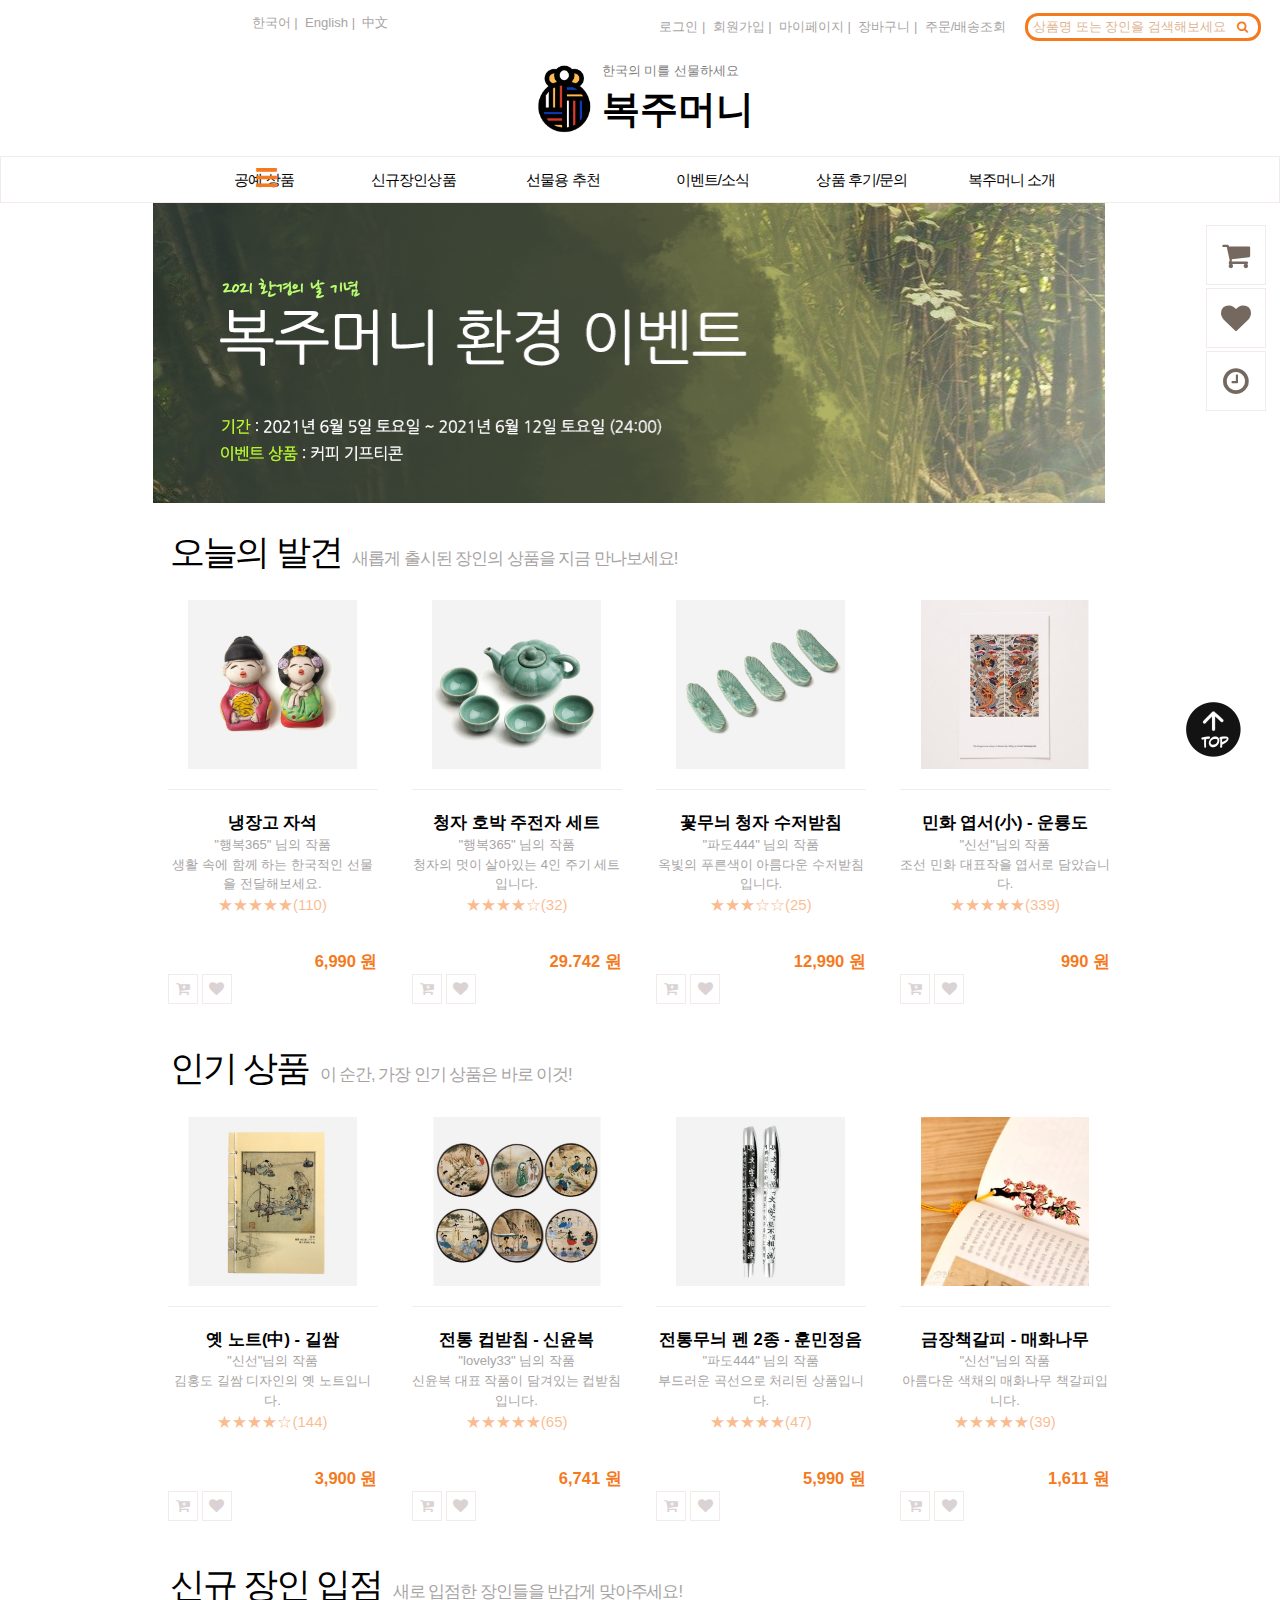
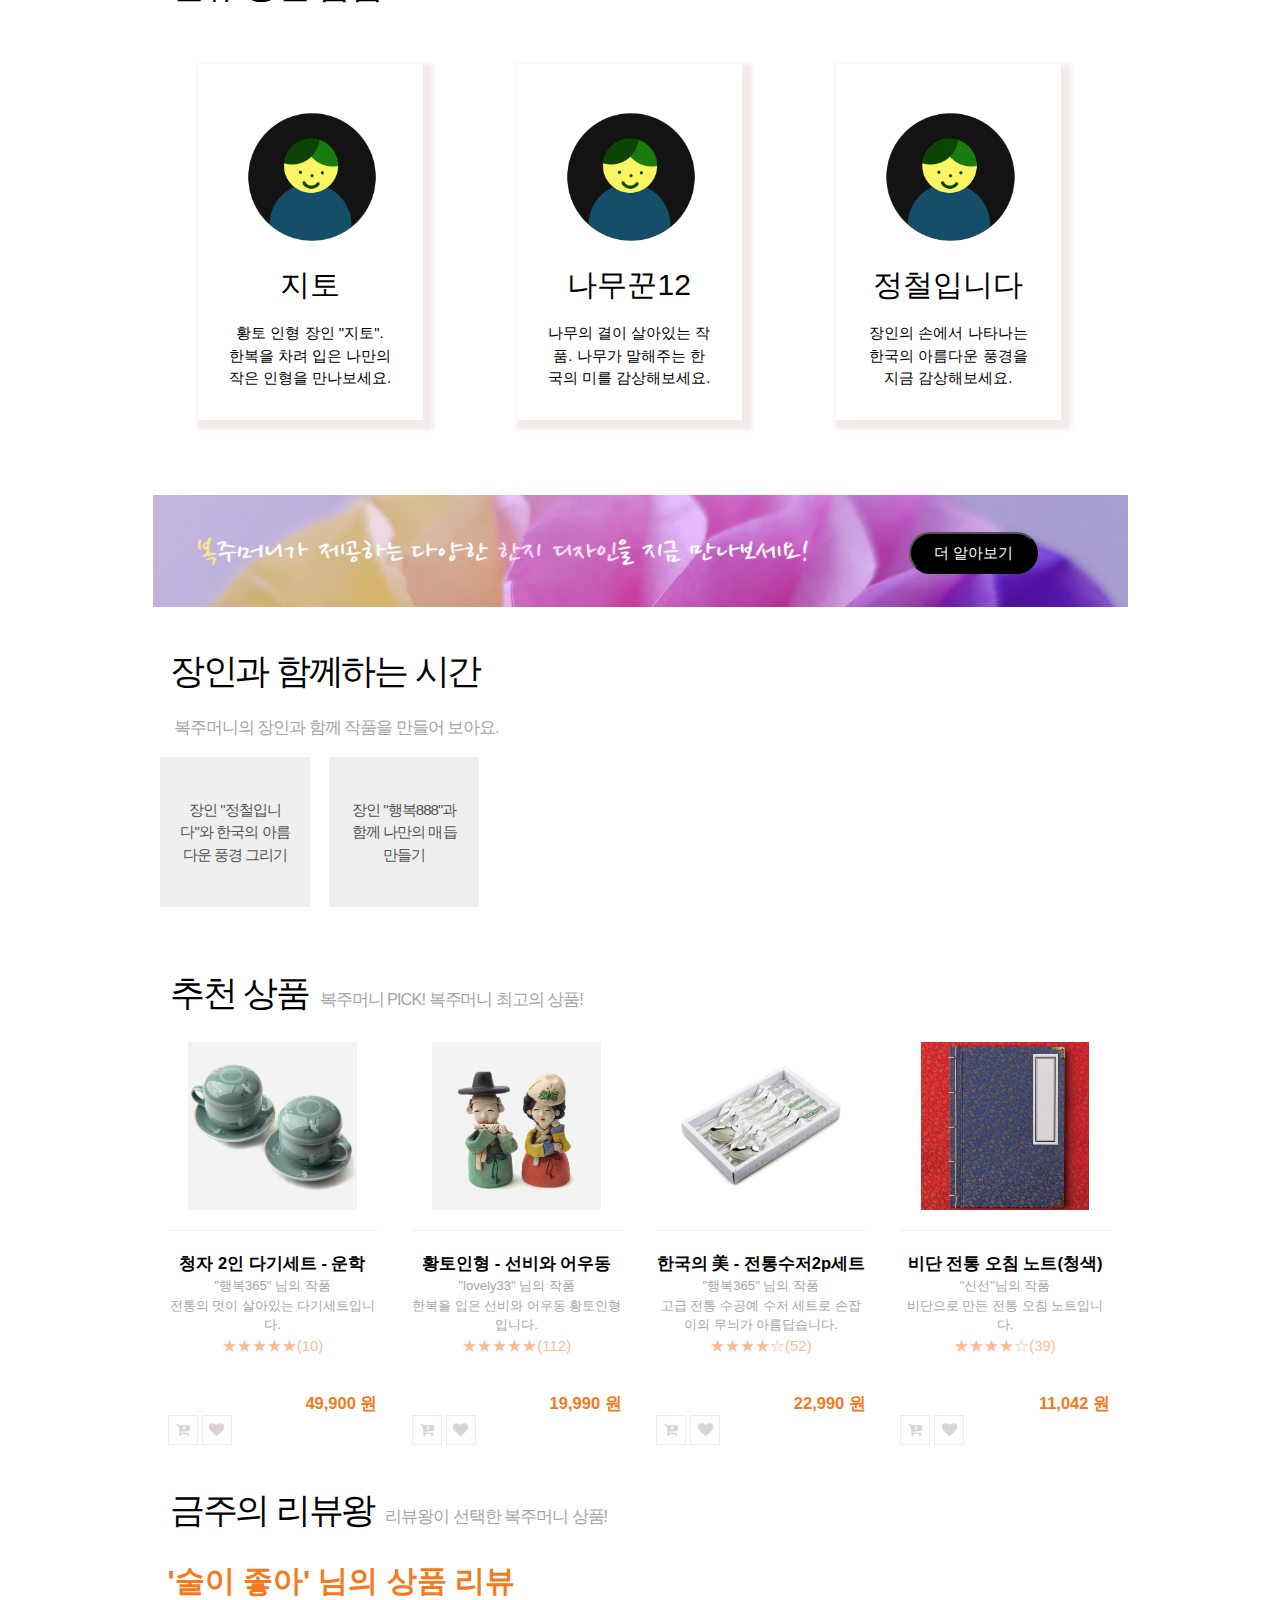
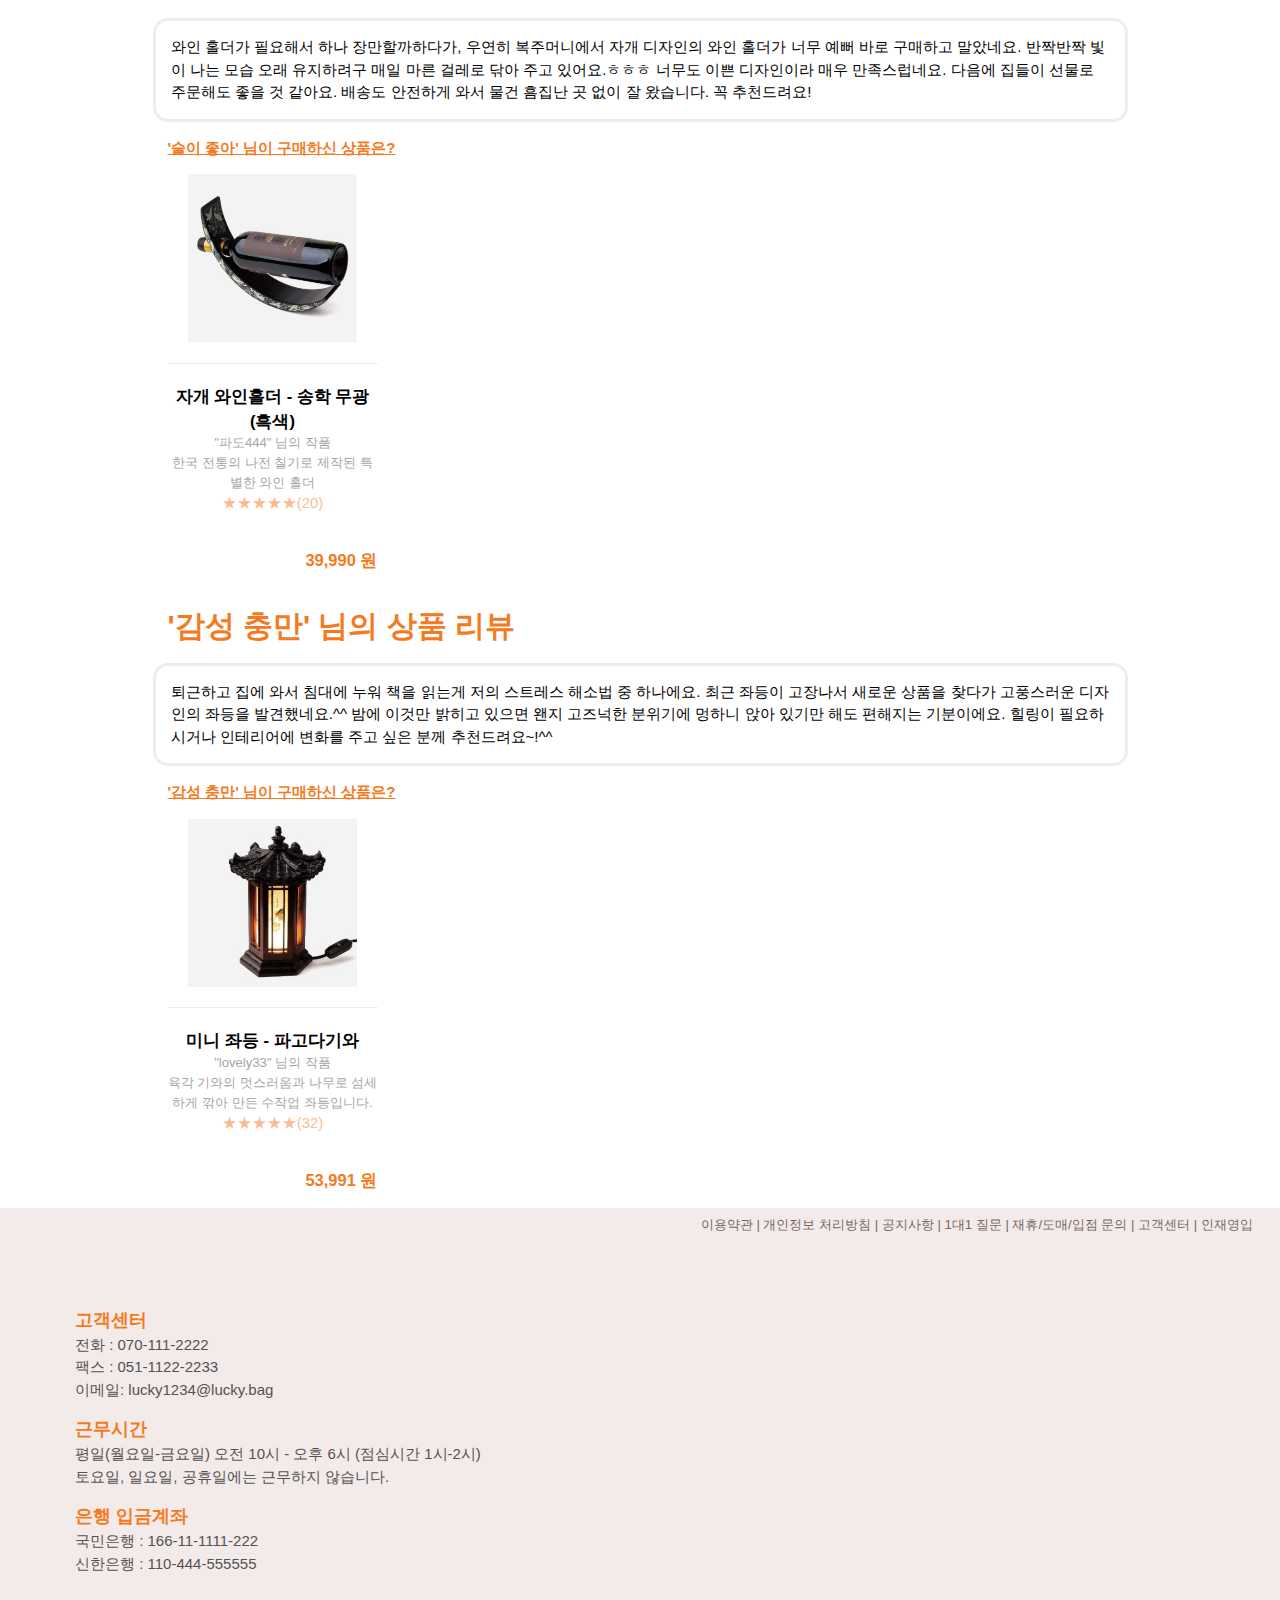
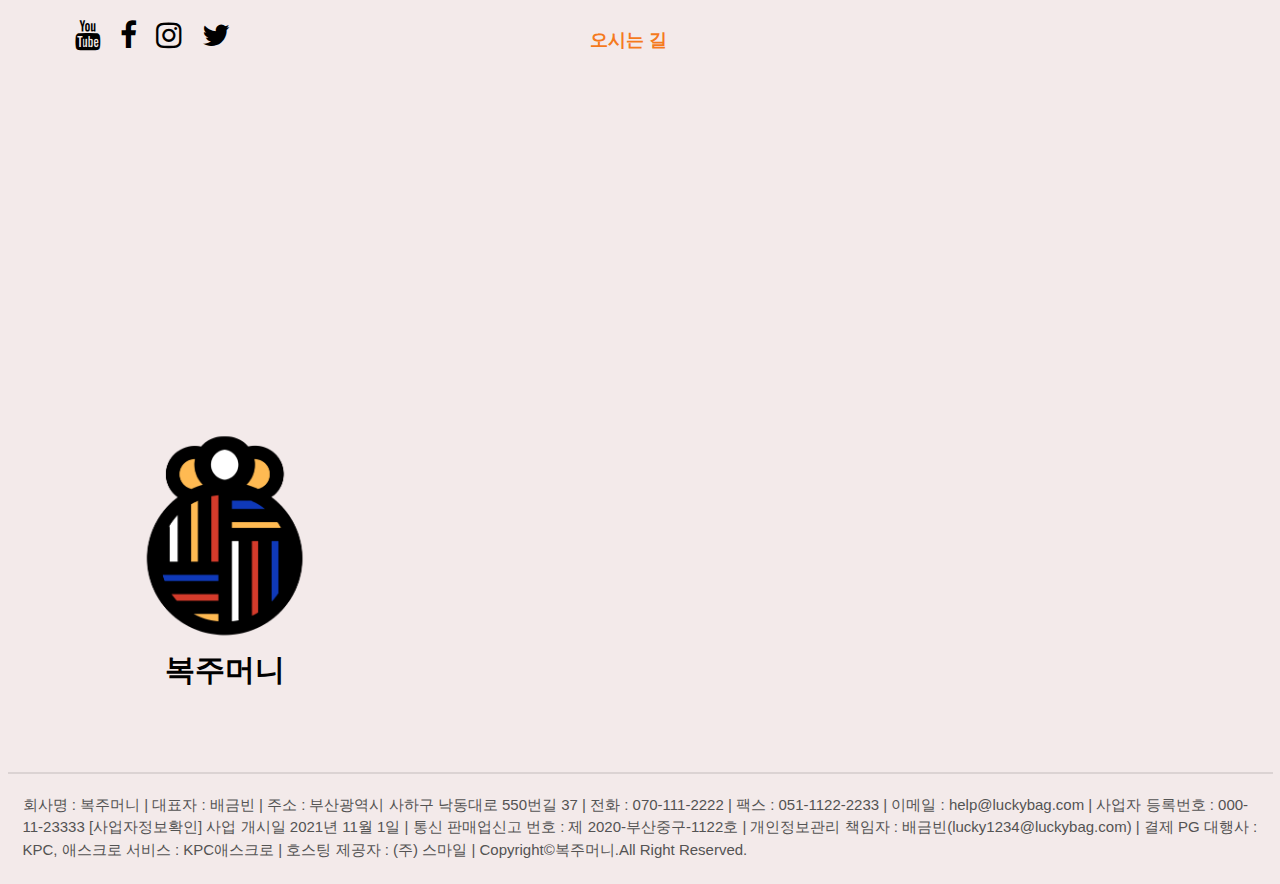
==== index.html @ 96ff1c87 "LB Website" ====
<!DOCTYPE html>
<html lang="ko">
<head>
    <meta charset="UTF-8">
    <meta http-equiv="X-UA-Compatible" content="IE=edge">
    <meta name="viewport" content="width=device-width, initial-scale=1.0">
    <link rel="stylesheet" href="./css/w3.css">
    <link rel="stylesheet" href="./css/index_style.css">
    <link rel="stylesheet" href="https://cdnjs.cloudflare.com/ajax/libs/font-awesome/4.7.0/css/font-awesome.min.css">
    <script type="text/javascript" src="//dapi.kakao.com/v2/maps/sdk.js?appkey=8e067517af918dc7098eddfb361f2c56"></script>
    <script src="./js/index_js.js"></script>
    <script>
		function getGeolocation() {
            if (navigator.geolocation) {
                navigator.geolocation.watchPosition(showLocation);
            }
        }
        function showLocation(location) {
			let lat=0.0, log=0.0;
			lat = location.coords.latitude;
            long = location.coords.longitude;
			var container = document.getElementById('map');
		var options = {
			center: new kakao.maps.LatLng(lat, long), 
			level: 3
		};
		var map = new kakao.maps.Map(container, options);
		// 마커가 표시될 위치입니다 
		var markerPosition  = new kakao.maps.LatLng(lat, long); 

		// 마커를 생성합니다
		var marker = new kakao.maps.Marker({
    	position: markerPosition
		});

		// 마커가 지도 위에 표시되도록 설정합니다
		marker.setMap(map);
		// 일반 지도와 스카이뷰로 지도 타입을 전환할 수 있는 지도타입 컨트롤을 생성합니다
		var mapTypeControl = new kakao.maps.MapTypeControl();

		// 지도에 컨트롤을 추가해야 지도위에 표시됩니다
		// kakao.maps.ControlPosition은 컨트롤이 표시될 위치를 정의하는데 TOPRIGHT는 오른쪽 위를 의미합니다
		map.addControl(mapTypeControl, kakao.maps.ControlPosition.TOPRIGHT);

		// 지도 확대 축소를 제어할 수 있는  줌 컨트롤을 생성합니다
		var zoomControl = new kakao.maps.ZoomControl();
		map.addControl(zoomControl, kakao.maps.ControlPosition.RIGHT);
        }

	</script>
    <title>☆Lucky Bag☆</title>
</head>

<body onload="w3_open(); c01_1(); getGeolocation();">
    <div id="loginSidebar">
        <div class="w3-sidebar w3-bar-block w3-card w3-animate-top" id="rightMenu">
            <button onclick="closeRightMenu()" class="w3-bar-item w3-button w3-large w3-hover-none">&times;</button>           
            <div id="login" class="w3-container">
                <h3>로그인</h3>
                <input type="text" class ="width : 7.5em" name="" id="id" placeholder="이메일 또는 아이디"><br>                
                <input type="password" class ="width : 7.5em" name="" id="pw" placeholder="비밀번호"><br>
                <a href="#" style="font-size: 0.75em;">아이디/비밀번호를 잊으셨나요?</a></br>
                <button class="lo" onclick="login();">로그인</button></br></br>
                <div class="hr-sect">또는</div></br>
                <div class="snsLogin">
                    <a href="https://www.naver.com/"><button class="naver"><img src="./media/naver.jpg">  네이버로 로그인</button></a>
                    <a href="https://www.facebook.com/"><button class="facebook"><img src="./media/facebook.jpg"> 페이스북으로 로그인</button></a>
                    <a href="https://www.kakaocorp.com/page/"><button class="kakao" style="margin-bottom: 30px;"><img src="./media/kakao.jpg"> 카카오톡으로 로그인</button></a>
                </div>
            </div>
          </div>
    </div>
    <header>
        <div id="up">
            <div id="language">
                <span><a href="#">한국어</a></span>&nbsp;&#124;&nbsp;
                <span><a href="#">English</a></span>&nbsp;&#124;&nbsp;
                <span><a href="#">中文</a></span>
            </div>
            <div id="upBar">
                <span><a href="#" onclick="openRightMenu();">로그인</a></span>&nbsp;&#124;&nbsp;
                <span><a href="#">회원가입</a></span>&nbsp;&#124;&nbsp;
                <span><a id="mP" href="./myPage" target="_self"></a> 마이페이지</a></span>&nbsp;&#124;&nbsp;
                <span><a href="#">장바구니</a></span>&nbsp;&#124;&nbsp;
                <span><a href="#">주문/배송조회</a></span> &nbsp;&nbsp;&nbsp;
                <div id="search">
                    <input type="text" placeholder="상품명 또는 장인을 검색해보세요.">
                    <a href="#"><button class="searchIcon"><i class="fa fa-search w3-small"></i></button></a>
                </div>
            </div>
        </div>
        <div>
            <div id="title">
                <div class="tIMG">
                    <img class="tImg" src="./media/logo.png" alt="tImg">
                </div>
                <div id="title01">
                    <span class="tExplan">한국의 미를 선물하세요</span><br>
                    <span class="tTitle">복주머니</span>
                </div>
            </div>
        </div>
    </header>
    <nav>
        <ul>
            <button id="OP" onclick="w3_open()">☰</button> 
            <button id="CL" onclick="w3_close()">☰</button>
            <li class="gnvT" onmouseover="u01()" onmouseleave="u01_1()"><a href="#">공예 상품</a>
                <ul id ="U01">
                    <li><a href="#">문구류</a></li>
                    <li><a href="#">USB</a></li>
                    <li><a href="#">악세서리</a></li>
                    <li><a href="#">장식 소품</a></li>
                    <li><a href="#">식기</a></li>
                    <li><a href="#">잡화</a></li>
                </ul>
            </li>
            <li class="gnvT">
                <a href="#">신규장인상품</a>
            </li>
            <li class="gnvT" onmouseover="u02()" onmouseleave="u02_1()"><a href="#">선물용 추천</a>
                <ul id ="U02">
                    <li><a href="#">가격대별 추천</a></li>
                    <li><a href="#">외국인 친구 선물</a></li>
                    <li><a href="#">기업/단체 선물</a></li>
                    <li><a href="#">집들이 선물</a></li>
                </ul>
            </li>
            <li class="gnvT" onmouseover="u03()" onmouseleave="u03_1()"><a href="#">이벤트/소식</a>
                <ul id ="U03">
                    <li><a href="#">이벤트</a></li>
                    <li><a href="#">신상품 소식</a></li>
                    <li><a href="#">공방체험</a></li> <!--온·오프라인 혼합형, 장인과 '복주머니'의 협업-->
                    <li><a href="#">공지사항</a></li>
                </ul>
            </li>
            <li class="gnvT" onmouseover="u04()" onmouseleave="u04_1()"><a href="#">상품 후기/문의</a>
                <ul id ="U04">
                    <li><a href="#">시간 상품 후기</a></li>
                    <li><a href="#">자주 묻는 질문</a></li>
                    <li><a href="#">1대 1 상품 문의</a></li>
                </ul>
            </li>
            <li class="gnvT">
                <a href="#">복주머니 소개</a>
            </li>
        </ul>
    </nav>
    <section>
        <aside id="left">

        </aside>
        <article>
            <div id="event">
            </div>
            <div id="today">
                <h1>오늘의 발견</h1> <!--신규 상품-->
                <h2>새롭게 출시된 장인의 상품을 지금 만나보세요!</h2>
                <div id="g01">
                    <div class="g01_1" id="n01">
                        <a href="#"><img class="mImg" src="./media/pic01.jpg" alt="mImg"></a>
                        <hr>
                        <span class="mTitle"><a href="#">냉장고 자석</a></span>
                        <span class="mArtist"><a href="#">"행복365" 님의 작품</a></span>
                        <span class="mExplan">생활 속에 함께 하는 한국적인 선물을 전달해보세요.</span>
                        <span class="mStar">★★★★★(110)</span>
                        <span class="mPrice">6,990 원</span>
                        <div> 
                            <button class="cartI" onclick="cartAppend('n01');" ondblclick="cartRemove('n01');" ><i class="fa fa-cart-plus" aria-hidden="true"></i></button>
                            <button class="likeI"><i class="fa fa-heart" aria-hidden="true"></i></button>
                        </div> 
                    </div>
                    <div class="g01_2" id="n02">
                        <a href="#"><img class="mImg" src="./media/pic02.jpg" alt="mImg"></a>
                        <hr>
                        <span class="mTitle"><a href="#">청자 호박 주전자 세트</a></span>
                        <span class="mArtist"><a href="#">"행복365" 님의 작품</a></span>
                        <span class="mExplan">청자의 멋이 살아있는 4인 주기 세트입니다.</span>
                        <span class="mStar">★★★★☆(32)</span>
                        <span class="mPrice">29.742 원</span>
                        <div> 
                            <button class="cartI" onclick="cartAppend('n02');" ondblclick="cartRemove('n02');" ><i class="fa fa-cart-plus" aria-hidden="true"></i></button>
                            <button class="likeI"><i class="fa fa-heart" aria-hidden="true"></i></button>
                        </div> 
                    </div>
                    <div class="g01_3" id="n03">
                        <a href="#"><img class="mImg" src="./media/pic03.jpg" alt="mImg"></a>
                        <hr>
                        <span class="mTitle"><a href="#">꽃무늬 청자 수저받침</a></span>
                        <span class="mArtist"><a href="#">"파도444" 님의 작품</a></span>
                        <span class="mExplan">옥빛의 푸른색이 아름다운 수저받침입니다.</span>
                        <span class="mStar">★★★☆☆(25)</span>
                        <span class="mPrice">12,990 원</span>
                        <div> 
                            <button class="cartI" onclick="cartAppend('n03');" ondblclick="cartRemove('n03');" ><i class="fa fa-cart-plus" aria-hidden="true"></i></button>
                            <button class="likeI"><i class="fa fa-heart" aria-hidden="true"></i></button>
                        </div> 
                    </div>
                    <div class="g01_4" id="n04">
                        <a href="#"><img class="mImg" src="./media/pic04.jpg" alt="mImg"></a>
                        <hr>
                        <span class="mTitle"><a href="#">민화 엽서(小) - 운룡도</a></span>
                        <span class="mArtist"><a href="#">"신선"님의 작품</a></span>
                        <span class="mExplan">조선 민화 대표작을 엽서로 담았습니다.</span>
                        <span class="mStar">★★★★★(339)</span>
                        <span class="mPrice">990 원</span>
                        <div> 
                            <button class="cartI" onclick="cartAppend('n04');" ondblclick="cartRemove('n04');" ><i class="fa fa-cart-plus" aria-hidden="true"></i></button>
                            <button class="likeI"><i class="fa fa-heart" aria-hidden="true"></i></button>
                        </div> 
                    </div>
                </div>
            </div>
            <div id="popular">
                <h1>인기 상품</h1>
                <h2>이 순간, 가장 인기 상품은 바로 이것!</h2>
                <div id="g02">
                    <div class="g01_1" id="n05">
                        <a href="#"><img class="mImg" src="./media/pic05.jpg" alt="mImg"></a>
                        <hr>
                        <span class="mTitle"><a href="#">옛 노트(中) - 길쌈</a></span>
                        <span class="mArtist"><a href="#">"신선"님의 작품</a></span>
                        <span class="mExplan">김홍도 길쌈 디자인의 옛 노트입니다.</span>
                        <span class="mStar">★★★★☆(144)</span>
                        <span class="mPrice">3,900 원</span>
                        <div> 
                            <button class="cartI" onclick="cartAppend('n05');" ondblclick="cartRemove1('n05');" ><i class="fa fa-cart-plus" aria-hidden="true"></i></button>
                            <button class="likeI"><i class="fa fa-heart" aria-hidden="true"></i></button>
                        </div> 
                    </div>
                    <div class="g01_2" id="n06">
                        <a href="#"><img class="mImg" src="./media/pic06.jpg" alt="mImg"></a>
                        <hr>
                        <span class="mTitle"><a href="#">전통 컵받침 - 신윤복</a></span>
                        <span class="mArtist"><a href="#">"lovely33" 님의 작품</a></span>
                        <span class="mExplan">신윤복 대표 작품이 담겨있는 컵받침입니다.</span>
                        <span class="mStar">★★★★★(65)</span>
                        <span class="mPrice">6,741 원</span>
                        <div> 
                            <button class="cartI" onclick="cartAppend('n06');" ondblclick="cartRemove1('n06');" ><i class="fa fa-cart-plus" aria-hidden="true"></i></button>
                            <button class="likeI"><i class="fa fa-heart" aria-hidden="true"></i></button>
                        </div> 
                    </div>
                    <div class="g01_3" id="n07">
                        <a href="#"><img class="mImg" src="./media/pic07.jpg" alt="mImg"></a>
                        <hr>
                        <span class="mTitle"><a href="#">전통무늬 펜 2종 - 훈민정음</a></span>
                        <span class="mArtist"><a href="#">"파도444" 님의 작품</a></span>
                        <span class="mExplan">부드러운 곡선으로 처리된 상품입니다.</span>
                        <span class="mStar">★★★★★(47)</span>
                        <span class="mPrice">5,990 원</span>
                        <div> 
                            <button class="cartI" onclick="cartAppend('n07');" ondblclick="cartRemove1('n07');" ><i class="fa fa-cart-plus" aria-hidden="true"></i></button>
                            <button class="likeI"><i class="fa fa-heart" aria-hidden="true"></i></button>
                        </div> 
                    </div>
                    <div class="g01_4" id="n08">
                        <a href="#"><img class="mImg" src="./media/pic08.jpg" alt="mImg"></a>
                        <hr>
                        <span class="mTitle"><a href="#">금장책갈피 - 매화나무</a></span>
                        <span class="mArtist"><a href="#">"신선"님의 작품</a></span>
                        <span class="mExplan">아름다운 색채의 매화나무 책갈피입니다.</span>
                        <span class="mStar">★★★★★(39)</span>
                        <span class="mPrice">1,611 원</span>
                        <div> 
                            <button class="cartI" onclick="cartAppend('n08');" ondblclick="cartRemove1('n08');" ><i class="fa fa-cart-plus" aria-hidden="true"></i></button>
                            <button class="likeI"><i class="fa fa-heart" aria-hidden="true"></i></button>
                        </div> 
                    </div>
                </div>
            </div>
            <div id="new">
                <h1>신규 장인 입점</h1>
                <h2>새로 입점한 장인들을 반갑게 맞아주세요!</h2>
                <div class="new01">
                    <div class="u01">
                        <img class="uImg" src="./media/user01.png" alt="uImg01">
                        <span class="uName"><a href="#">지토</a></span>
                        <span class="uExplan">황토 인형 장인 "지토". 한복을 차려 입은 나만의 작은 인형을 만나보세요.</span>
                    </div>
                    <div class="u02">
                        <img class="uImg" src="./media/user01.png" alt="uImg02">
                        <span class="uName"><a href="#">나무꾼12</a></span>
                        <span class="uExplan">나무의 결이 살아있는 작품. 나무가 말해주는 한국의 미를 감상해보세요.</span>
                    </div>
                    <div class="u03">
                        <img class="uImg" src="./media/user01.png" alt="uImg03">
                        <span class="uName"><a href="#">정철입니다</a></span>
                        <span class="uExplan">장인의 손에서 나타나는 한국의 아름다운 풍경을 지금 감상해보세요.</span>
                    </div>
                </div>
            </div>
            <div class="ad">
                <img src="./media/ad01.png">
                <button><a href="#">더 알아보기</a></button>
            </div>
            <div class="flex">
                <div class="flex01">
                    <div>
                        <h1>장인과 함께하는 시간</h1> 
                        <h2>&nbsp;&nbsp;&nbsp;&nbsp;&nbsp;&nbsp;복주머니의 장인과 함께 작품을 만들어 보아요.</h2>
                    </div>
                    <div>
                        <button class="join">
                            <a href="#"><span>장인 "정철입니다"와 한국의 아름다운 풍경 그리기</span></a>
                        </button>
                        <button class="join01">
                            <a href="#"><span>장인 "행복888"과 함께 나만의 매듭 만들기</span></a>
                        </button>
                    </div>
                </div>
                <div class="flex02" id="mov">
                    <iframe width="560" height="315" src="https://www.youtube.com/embed/DhsfNTN4OR4?autoplay=1&mute=1" title="YouTube video player" frameborder="0" allow="accelerometer; autoplay; clipboard-write; encrypted-media; gyroscope; picture-in-picture" allowfullscreen></iframe><!--?autoplay=1&mute=1로 음소거 후 자동재생-->
                </div>
            </div>
            <div id="recommand">
                <h1>추천 상품</h1>
                <h2>복주머니 PICK! 복주머니 최고의 상품!</h2>
                <div id="g03">
                    <div class="g01_1" id="n09">
                        <a href="#"><img class="mImg" src="./media/pic09.jpg" alt="mImg"></a>
                        <hr>
                        <span class="mTitle"><a href="#">청자 2인 다기세트 - 운학</a></span>
                        <span class="mArtist"><a href="#">"행복365" 님의 작품</a></span>
                        <span class="mExplan">전통의 멋이 살아있는 다기세트입니다.</span>
                        <span class="mStar">★★★★★(10)</span>
                        <span class="mPrice">49,900 원</span>
                        <div> 
                            <button class="cartI" onclick="cartAppend('n09');" ondblclick="cartRemove2('n09');" ><i class="fa fa-cart-plus" aria-hidden="true"></i></button>
                            <button class="likeI"><i class="fa fa-heart" aria-hidden="true"></i></button>
                        </div> 
                    </div>
                    <div class="g01_2" id="n10">
                        <a href="#"><img class="mImg" src="./media/pic10.jpg" alt="mImg"></a>
                        <hr>
                        <span class="mTitle"><a href="#">황토인형 - 선비와 어우동</a></span>
                        <span class="mArtist"><a href="#">"lovely33" 님의 작품</a></span>
                        <span class="mExplan">한복을 입은 선비와 어우동 황토인형입니다.</span>
                        <span class="mStar">★★★★★(112)</span>
                        <span class="mPrice">19,990 원</span>
                        <div> 
                            <button class="cartI" onclick="cartAppend('n10');" ondblclick="cartRemove2('n10');" ><i class="fa fa-cart-plus" aria-hidden="true"></i></button>
                            <button class="likeI"><i class="fa fa-heart" aria-hidden="true"></i></button>
                        </div> 
                    </div>
                    <div class="g01_3" id="n11">
                        <a href="#"><img class="mImg" src="./media/pic11.jpg" alt="mImg"></a>
                        <hr>
                        <span class="mTitle"><a href="#">한국의 美 - 전통수저2p세트</a></span>
                        <span class="mArtist"><a href="#">"행복365" 님의 작품</a></span>
                        <span class="mExplan">고급 전통 수공예 수저 세트로 손잡이의 무늬가 아름답습니다.</span>
                        <span class="mStar">★★★★☆(52)</span>
                        <span class="mPrice">22,990 원</span>
                        <div> 
                            <button class="cartI" onclick="cartAppend('n11');" ondblclick="cartRemove2('n11');" ><i class="fa fa-cart-plus" aria-hidden="true"></i></button>
                            <button class="likeI"><i class="fa fa-heart" aria-hidden="true"></i></button>
                        </div> 
                    </div>
                    <div class="g01_4" id="n12">
                        <a href="#"><img class="mImg" src="./media/pic12.jpg" alt="mImg"></a>
                        <hr>
                        <span class="mTitle"><a href="#">비단 전통 오침 노트(청색)</a></span>
                        <span class="mArtist"><a href="#">"신선"님의 작품</a></span>
                        <span class="mExplan">비단으로 만든 전통 오침 노트입니다.</span>
                        <span class="mStar">★★★★☆(39)</span>
                        <span class="mPrice">11,042 원</span>
                        <div> 
                            <button class="cartI" onclick="cartAppend('n12');" ondblclick="cartRemove2('n12');" ><i class="fa fa-cart-plus" aria-hidden="true"></i></button>
                            <button class="likeI"><i class="fa fa-heart" aria-hidden="true"></i></button>
                        </div> 
                    </div>
                </div>
            </div>
            <div id="review">
                <h1>금주의 리뷰왕</h1> 
                <h2>리뷰왕이 선택한 복주머니 상품!</h2>
                <div class="g01">
                    <div class="rev">
                        <span class="rev01">'술이 좋아' 님의 상품 리뷰</span>
                        <span class="rev02">
                            와인 홀더가 필요해서 하나 장만할까하다가, 우연히 복주머니에서 자개 디자인의 와인 홀더가 너무 예뻐 바로 구매하고 말았네요.
                            반짝반짝 빛이 나는 모습 오래 유지하려구 매일 마른 걸레로 닦아 주고 있어요.ㅎㅎㅎ
                            너무도 이쁜 디자인이라 매우 만족스럽네요. 다음에 집들이 선물로 주문해도 좋을 것 같아요. 배송도 안전하게 와서 물건 흠집난 곳 없이 잘 왔습니다. 꼭 추천드려요!                            
                        </span>
                        <span class="rev03">'술이 좋아' 님이 구매하신 상품은?</span>
                        <div class="g01_1" id="n13">
                            <a href="#"><img class="mImg" src="./media/pic13.jpg" alt="mImg"></a>
                            <hr>
                            <span class="mTitle"><a href="#">자개 와인홀더 - 송학 무광(흑색)</a></span>
                            <span class="mArtist"><a href="#">"파도444" 님의 작품</a></span>
                            <span class="mExplan">한국 전통의 나전 칠기로 제작된 특별한 와인 홀더</span>
                            <span class="mStar">★★★★★(20)</span>
                            <span class="mPrice">39,990 원</span>
                        </div>
                    </div>
                    <div class="rev">
                        <span class="rev01">'감성 충만' 님의 상품 리뷰</span>
                        <span class="rev02">
                            퇴근하고 집에 와서 침대에 누워 책을 읽는게 저의 스트레스 해소법 중 하나에요. 최근 좌등이 고장나서 새로운 상품을 찾다가 고풍스러운 디자인의 좌등을 발견했네요.^^
                            밤에 이것만 밝히고 있으면 왠지 고즈넉한 분위기에 멍하니 앉아 있기만 해도 편해지는 기분이에요. 힐링이 필요하시거나 인테리어에 변화를 주고 싶은 분께 추천드려요~!^^        
                        </span>
                        <span class="rev03">'감성 충만' 님이 구매하신 상품은?</span>
                        <div class="g01_2" id="n14">
                            <a href="#"><img class="mImg" src="./media/pic14.jpg" alt="mImg"></a>
                            <hr>
                            <span class="mTitle"><a href="#">미니 좌등 - 파고다기와</a></span>
                            <span class="mArtist"><a href="#">"lovely33" 님의 작품</a></span>
                            <span class="mExplan">육각 기와의 멋스러움과 나무로 섬세하게 깎아 만든 수작업 좌등입니다.</span>
                            <span class="mStar">★★★★★(32)</span>
                            <span class="mPrice">53,991 원</span>
                        </div>
                    </div>
                </div>
            </div>
        </article>
        <aside id="right">
            <div class="top">
                <a href="#"><img src="./media/top.png" alt="top"></a>
            </div>
            <div id="sideBar">
                <div>
                    <button id="cartI2" onclick="c01()" ondblclick="c01_1()"><i class="fa fa-shopping-cart" aria-hidden="true"></i></button>
                    <div id="cart"></div>
                </div>
                <div>
                    <button id="likeI2"><i class="fa fa-heart" aria-hidden="true"></i></button>
                </div>
                <div>
                    <button id="timeI2"><i class="fa fa-clock-o" aria-hidden="true"></i></button>
                </div>
            </div>
        </aside>
    </section>
    <footer>
        <div class="footer_guide">
            <!--&#124;수직선, &nbsp;뛰어쓰기-->
            <span>이용약관</span>&nbsp;&#124;
            <span>개인정보 처리방침</span>&nbsp;&#124;
            <span>공지사항</span>&nbsp;&#124;
            <span>1대1 질문</span>&nbsp;&#124;
            <span>재휴/도매/입점 문의</span>&nbsp;&#124;
            <span>고객센터</span>&nbsp;&#124;
            <span>인재영입</span>
        </div>
        <div class="ft">
            <div class="FB">
                <div class="SC">
                    <span class="fH">고객센터</span><br>
                    <span class ="fM">전화 : 070-111-2222</span><br>
                    <span class ="fM">팩스 : 051-1122-2233 </span><br>
                    <span class ="fM">이메일: lucky1234@lucky.bag</span><br>
                </div>
                <div class="OH">
                    <span class="fH">근무시간</span><br>
                    <span class ="fM">평일(월요일-금요일) 오전 10시 - 오후 6시 (점심시간 1시-2시)</span><br>
                    <span class ="fM">토요일, 일요일, 공휴일에는 근무하지 않습니다.</span>
                </div>
                <div class="BA">
                    <span class="fH">은행 입금계좌</span><br>
                    <span class ="fM">국민은행 : 166-11-1111-222</span><br>
                    <span class ="fM">신한은행 : 110-444-555555</span>
                </div>
                <div class="sns" >
                    <a href="https://www.youtube.com/user/koreanheritage/featured" target="_blank"><i class="fa fa-youtube" style="font-size:30px;"></i></a> 
                    <a href="https://www.facebook.com" target="_blank"><i class="fa fa-facebook" style="font-size:30px;"></i></a> 
                    <a href="https://www.instagram.com/?hl=ko" target="_blank"><i class="fa fa-instagram" style="font-size:30px;"></i></a>
                    <a href="https://twitter.com" target="_blank"><i class="fa fa-twitter" style="font-size:30px;"></i></a> 
                </div>
            </div>
            <div class="FB01">
                <h3>&nbsp;&nbsp;&nbsp;오시는 길</h3>
                <div id="map" style="width: 30em; height:19em;">
                </div>
            </div>
            <div class="last">
                <img class="LImg" src="./media/logo.png" alt="tImg">
                <span>복주머니</span>
            </div>
        </div>
        <hr>
        <div>
            <span class="fM">
                회사명 : 복주머니 | 대표자 : 배금빈 | 주소 : 부산광역시 사하구 낙동대로 550번길 37 | 전화 : 070-111-2222 | 팩스 : 051-1122-2233 
                | 이메일 : help@luckybag.com | 사업자 등록번호 : 000-11-23333 [사업자정보확인] 사업 개시일 2021년 11월 1일 
                | 통신 판매업신고 번호 : 제 2020-부산중구-1122호 | 개인정보관리 책임자 : 배금빈(lucky1234@luckybag.com) | 결제 PG 대행사 : KPC, 애스크로 서비스 : KPC애스크로 
                | 호스팅 제공자 : (주) 스마일 | Copyright&#169;복주머니.All Right Reserved.
            </span>
        </div>
    </footer>
</body>
</html>
---- css/index_style.css ----
*{
    font-family: 'Noto Sans KR', Arial, Helvetica, sans-serif;
}
/* header, nav, section, article, aside, div, ul, li, span, img, p, h1, h2, .tExplan, .tTitl, ol{
    border:2px solid gray;
} */
#rightMenu{
    display: none;
    right: 0;
    min-width: 16em;
    height: auto;
    z-index: 2;
}
#login h3{
    margin-left: 0.1em;
}
.lo{
    background-color: rgb(245, 122, 29);
    color: white;
    border:0em;
    padding:0.2em 0.5em;
    border-radius: 0.2em;
}
.snsLogin button{
    border: 0.0625em solid rgb(243, 234, 234);
    background-color: white;
    width: 14em;
    height: 2em;
    text-align: left;
    margin-top: 0.2em;
    cursor: pointer;
}
.snsLogin img{
    width:1.2em;
    height: 1.2em;
}
section{
    display: flex;
}
#left, #right{
    flex:1;
}
article{
    flex: 4;
}
a{
    text-decoration: none;
    color: inherit; /* 링크의 색상 제거 */
}
#up{
    display: flex;
    margin-top: 1em;
    font-size: 0.875em;
    color: rgb(168, 164, 164);
}
#language, #upBar{
    flex: 1;
    text-align: center;
}
#up span{
    display: inline-block;
}
#up a:hover{
    color: rgb(245, 122, 29);
}
#search{
    display: inline-block;
    border-radius: 1em;
    border: 0.3em solid rgb(245, 122, 29);
    width: 18em;
}
#search input{
    border: 0em;
    background-color: inherit;
    width: 15em;
}
#search ::placeholder{
    color: rgb(224, 181, 147);
}
#search button{
    border: 0em;
    background-color: inherit;
    color: rgb(245, 122, 29);
}
#title{
    display: flex;
    justify-content: center; /*가운데 정렬*/
    align-items: center; /*가운데 정렬*/
    margin: 1.2em auto;
}
.tImg{
    display: inline-block;
    width: 5em;
    height: 5em;
}
.tExplan{
    font-size: 0.875em;
    color: gray;
}
.tTitle{
    font-weight: bold;
    font-size: 2.5em;
}
nav{
    position : sticky;
    top: 0em;
    z-index: 1;
    background-color: white;
}
ul button{
    background-color: inherit;
    border: 0em;
    color:rgb(245, 122, 29);
    font-size: 1.5em;
    position: absolute;
    left: 11em;
    top: 0.2em
}
nav ul{
    padding: 0em;
    margin: 0em;
    list-style-type: none;
    text-align: center;
    position: relative;
    border: 0.0625em solid rgb(243, 234, 234);
}
#U01, #U02, #U03, #U04{
    position: absolute;
    width: 10em;
    background-color: white;
    color: black;
}
nav ul li ul li{
    display: block;
    line-height: 1em; /*높이값 / 폰트값 = 1*/
    padding: 1em;
    border: 0.0625em solid rgb(243, 234, 234);
}
nav ul li ul li:hover{
    background-color: white;
    color: rgb(245, 122, 29);
    text-decoration: underline;
}
ul> .gnvT{
    line-height: 3em;
    width: 10em;
    display: inline-block;
    letter-spacing: -0.0625em;
    margin-left: -0.3125em;
    justify-content: top;
}
ul .gnvT:hover {
    color: white;
    background-color: rgb(245, 122, 29);
}
h1{
    letter-spacing: -0.0625em;
    font-size: 2.3em;
    display: inline-block;
    margin: 0.7em 0.2em 0.2em 0.5em;
}
h2{
    letter-spacing: -0.0625em;
    font-size: 1.1em;
    display: inline-block;
    color: rgb(168, 164, 164);
}
.g01_1, .g01_2, .g01_3, .g01_4{
    display: inline-block;
    width: 15em;
    margin: 0.5em;
    padding: 0.5em;
}
.g01_1:hover, .g01_2:hover, .g01_3:hover, .g01_4:hover{
    box-shadow: 5px 5px 5px rgb(243, 234, 234);
}
.mImg{
    display: block;
    margin: 0em auto;
    width: 11.25em;
    height: 11.25em;
}
.mTitle, .mArtist, .mExplan, .mStar, .mPrice{
    display: block;
    text-align: center;
}
.mTitle{
    font-size: 1.1em;
    font-weight: bold;
}
.mArtist, .mExplan{
    font-size: 0.875em;
    color: rgb(168, 164, 164);
}
.mArtist:hover{
    color: rgb(245, 122, 29);
}
.mStar{
    color: rgba(245, 122, 29, 0.5);
}
.mPrice{
    margin-top: 2em;
    font-size: 1.1em;
    text-align: right;
    color: rgb(245, 122, 29);
    font-weight: bold;
}
.cartI, .likeI{
    border: 0.0625em solid rgb(243, 234, 234);
    color: rgb(219, 211, 211);
    background-color: white;
    margin:0em;
    padding: 0.1em;
    width: 2em;
    height: 2em;
}
.cartI:hover, .likeI:hover{
    color: rgb(245, 122, 29);
    cursor: pointer;
}
.u01, .u02, .u03{
    display: inline-block;
    text-align: center;
    padding: 2em;
    margin: 3em;
    width: 15em;
    height: auto;
    box-shadow: 5px 5px 5px 5px rgb(243, 234, 234);
}
.uImg{
    border: 50%;
    margin-top: 1em;
    display: block;
    margin: 0em auto;
    width: 11.25em;
    height: 11.25em;
}
.uName{
    display: block;
    font-size: 2em;
}
.uName:hover{
    color:rgb(245, 122, 29);
}
.uExplan{
    margin-top: 1em;
    display: block;
    font-size: 1em;
}
.ad{
    position: relative;
}
.ad img{
    margin-top: 2em;
    margin-bottom: 1em;
    width: 65em;
    height: 7.5em;
}
.ad button{
    color: white;
    background-color: black;
    border-radius: 10em;
    padding: 0.5em 1.5em;
    position: absolute;
    right: 6em;
    top: 4.5em;
}
.flex{
    display: flex;
}
.flex01{
    flex:1;
}
.flex02{
    flex: 1.45;
}
#mov{
    margin: 0em;
    padding:0em;
}
.flex01 button{
    display: inline-block;
    width: 10em;
    height: 10em;
    border: 0em;
    margin: 0.5em;
    padding: 1em;
    letter-spacing: -0.0625em;
    color: rgb(83, 83, 83);
}
.flex01 button a:hover{
    color: rgb(245, 122, 29);
    font-weight: bold;
}
.rev01{
    display: block;
    font-size: 2em;
    color: rgb(245, 122, 29);
    font-weight: bold;
    padding: 0.5em;
}
.rev02{
    border: 0.2em solid rgb(243, 234, 234);
    border-radius: 1em;
    padding: 1em;
    display: block;
}
.rev03{
    text-decoration: underline;
    font-weight: 700;
    margin-top: 1em;
    margin-left: 1em;
    display: block;
    font-size: 1em;
    color: rgb(245, 122, 29);
}
#right{
    position: relative;
}
#sideBar{
    position: sticky;
    top: 15em;
    margin-left: 5em;
}
#cartI2, #likeI2, #timeI2{
    color:rgb(117, 104, 94);
    font-size: 2em;
    display: block;
    padding: 0em;
    margin: 0.1em;
    width: 2em;
    height: 2em;;
    background-color: white;
    border: 0.0625em solid rgb(243, 234, 234);
}
#cartI2:hover,  #likeI2:hover, #timeI2:hover{
    color:rgb(245, 122, 29);
    background-color: rgb(243, 234, 234);
}
#cart{
    border: 0.0625em solid rgb(243, 234, 234) ;
    background-color: white;
    width: 16em;
    height: 30em;
}
footer{
    background-color: rgb(243, 234, 234);
    padding: 0.5em;
}
.fH{
    font-size: 1.2em;
    color: rgb(245, 122, 29);
    font-weight: bold;
    margin-bottom: 0.7em;
}
.fM{
    color: rgb(83, 83, 83);
    font-size: 1em;
}
footer div{
    margin: 1em;
}
.footer_guide{
    color: rgb(117, 104, 94);
    text-align: right;
    font-size: 0.875em;
    font-weight: 500;
    margin: 0em 1.5em 1.5em 0em;
}
.footer_guide span:hover{
    text-decoration: underline;
    color: rgb(245, 122, 29);
}
.FB, .FB01{
    display: inline-block;
    margin: 2em;
    padding: 0.5em;
}
.FB01 h3{
    text-align: left;
    font-size: 1.2em;
    color: rgb(245, 122, 29);
    font-weight: bold;
    margin-bottom: 0.7em;
}
.sns{
    margin-top: 3em;
}
.sns a{
    margin-right: 1em;
}
.last{
    display: inline-block;
    text-align: center;
    width: auto;
    height: auto;
    margin-left: 6em;
    padding-bottom: 3em;
}
.LImg{
    width: 15em;
    height: 15em;
}
.last span{
    font-size: 2em;
    font-weight: bold;
    display: block;
    margin:0em;
    padding: 0em;
}
footer hr{
    border: 0.0625em solid rgb(219, 211, 211);
}
.top img{
    position: fixed;
    right: 2em;
    bottom: 9em;
    width: 5em;
    height: 5em;
} 
#event{
    background-image: url(../media/event01.png);
    width: 63.5em;
    height: 20em;
}
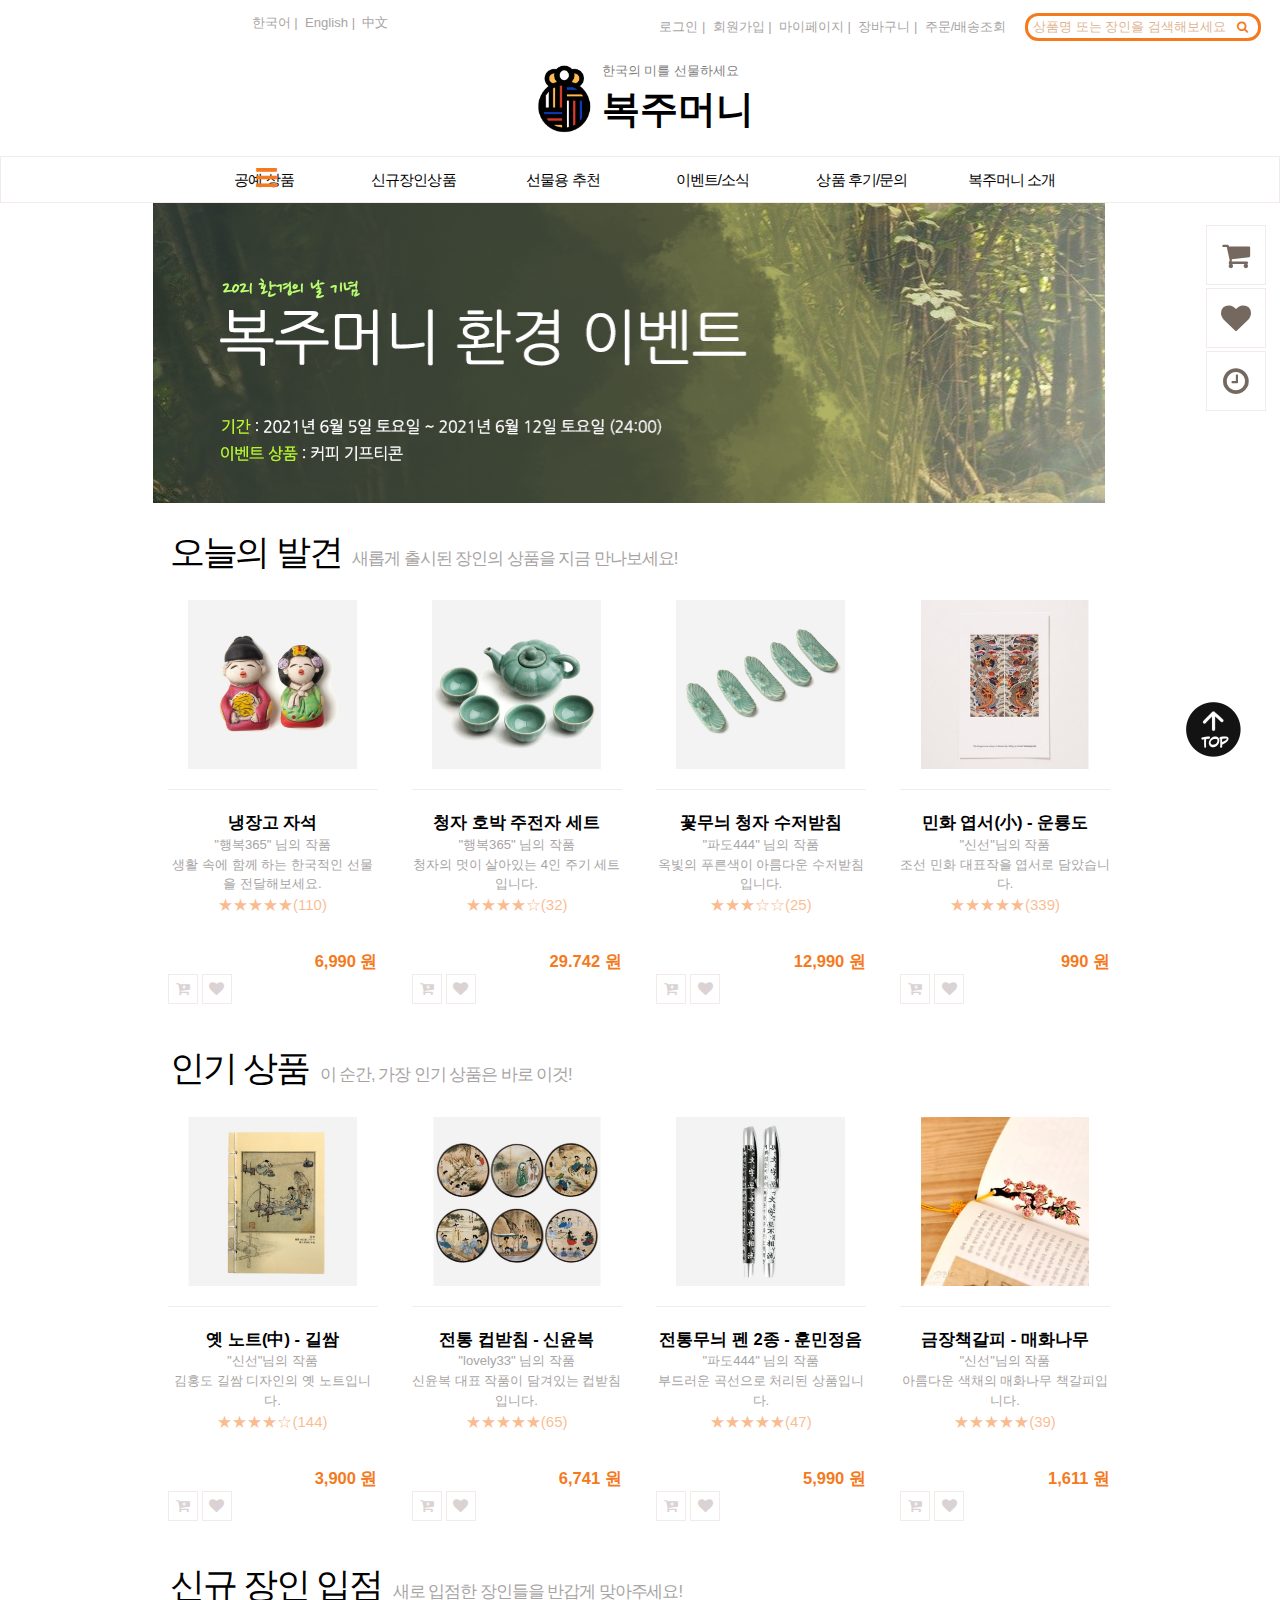
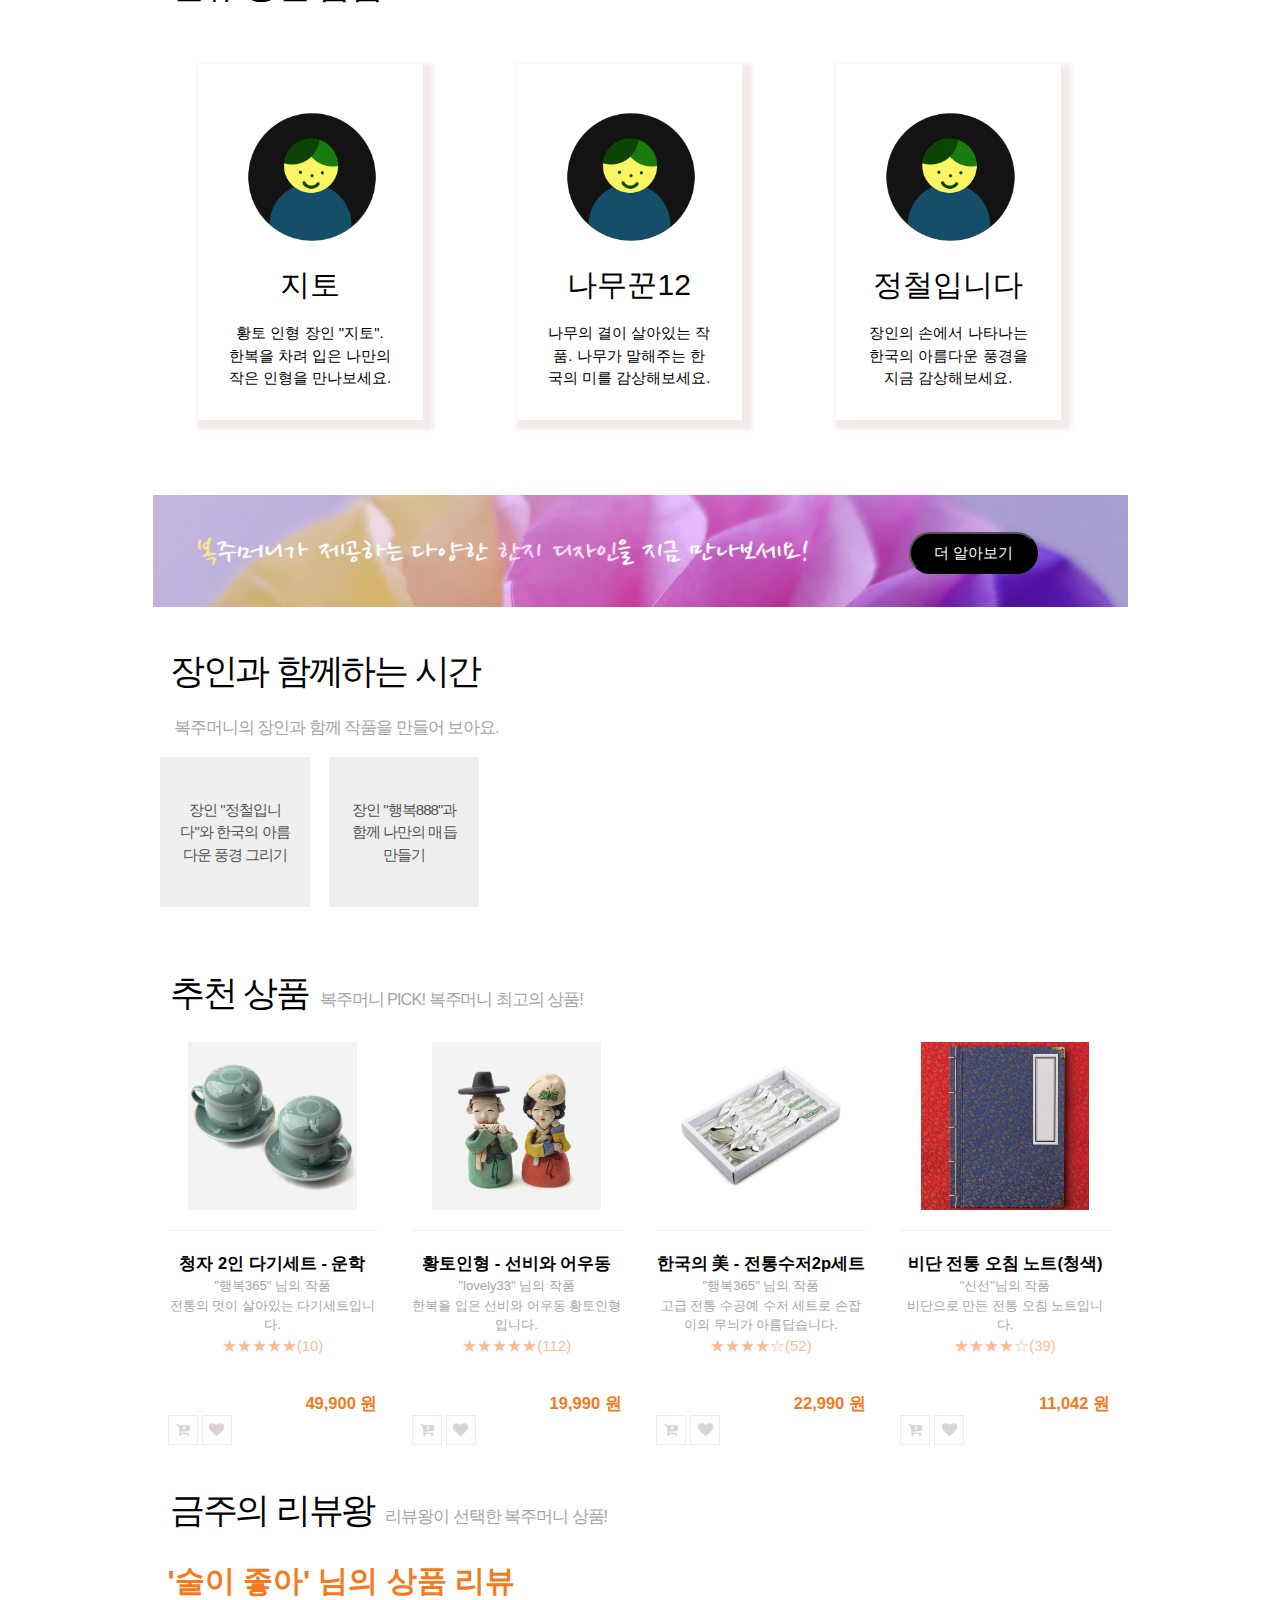
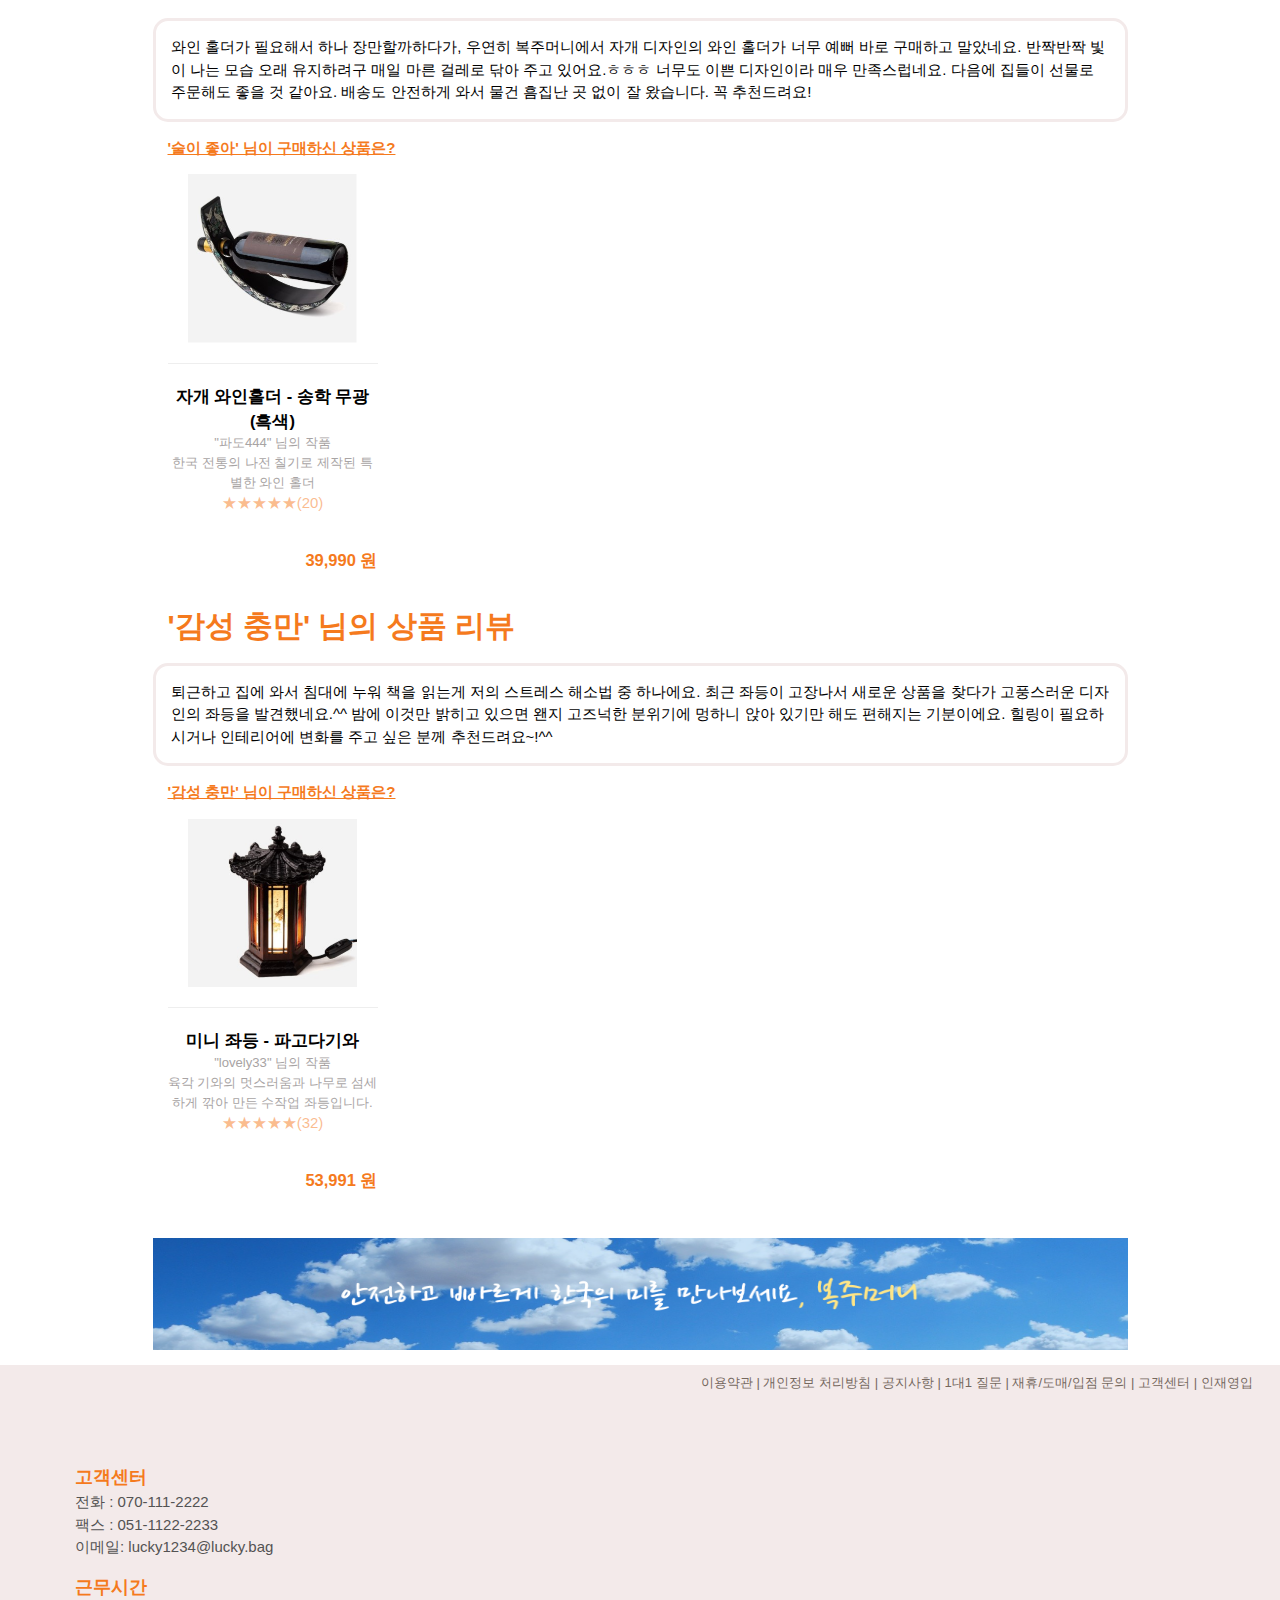
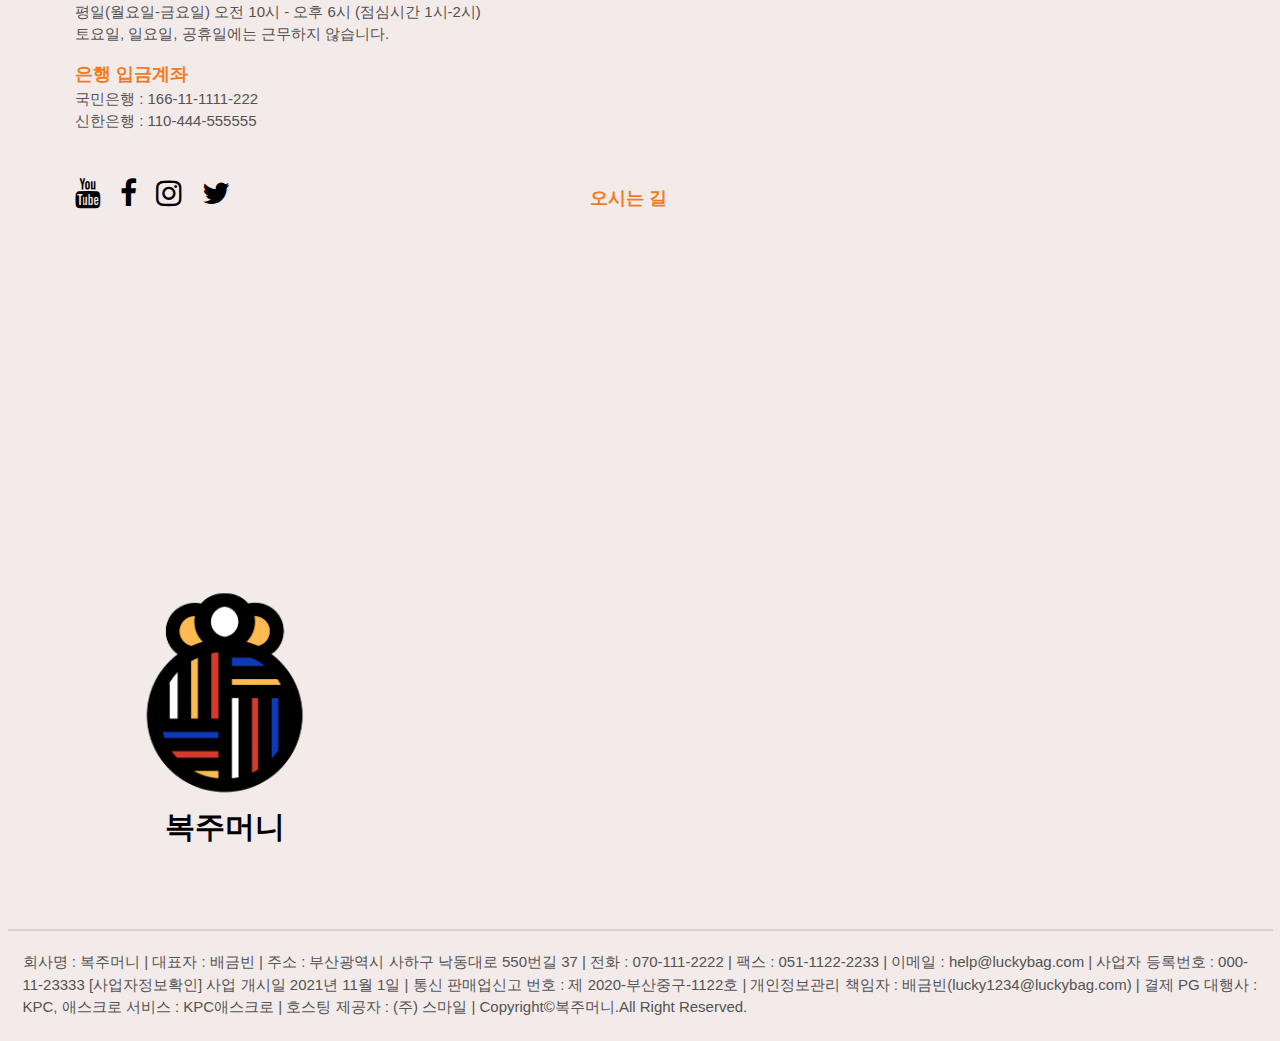
==== commit 034c5f6d: "LB WebSite" ====
--- a/index.html
+++ b/index.html
@@ -412,6 +412,9 @@
                     </div>
                 </div>
             </div>
+	<div class="ad">
+            <img src="./media/ad02.png">
+        </div>
         </article>
         <aside id="right">
             <div class="top">
@@ -488,4 +491,4 @@
         </div>
     </footer>
 </body>
-</html>+</html>
